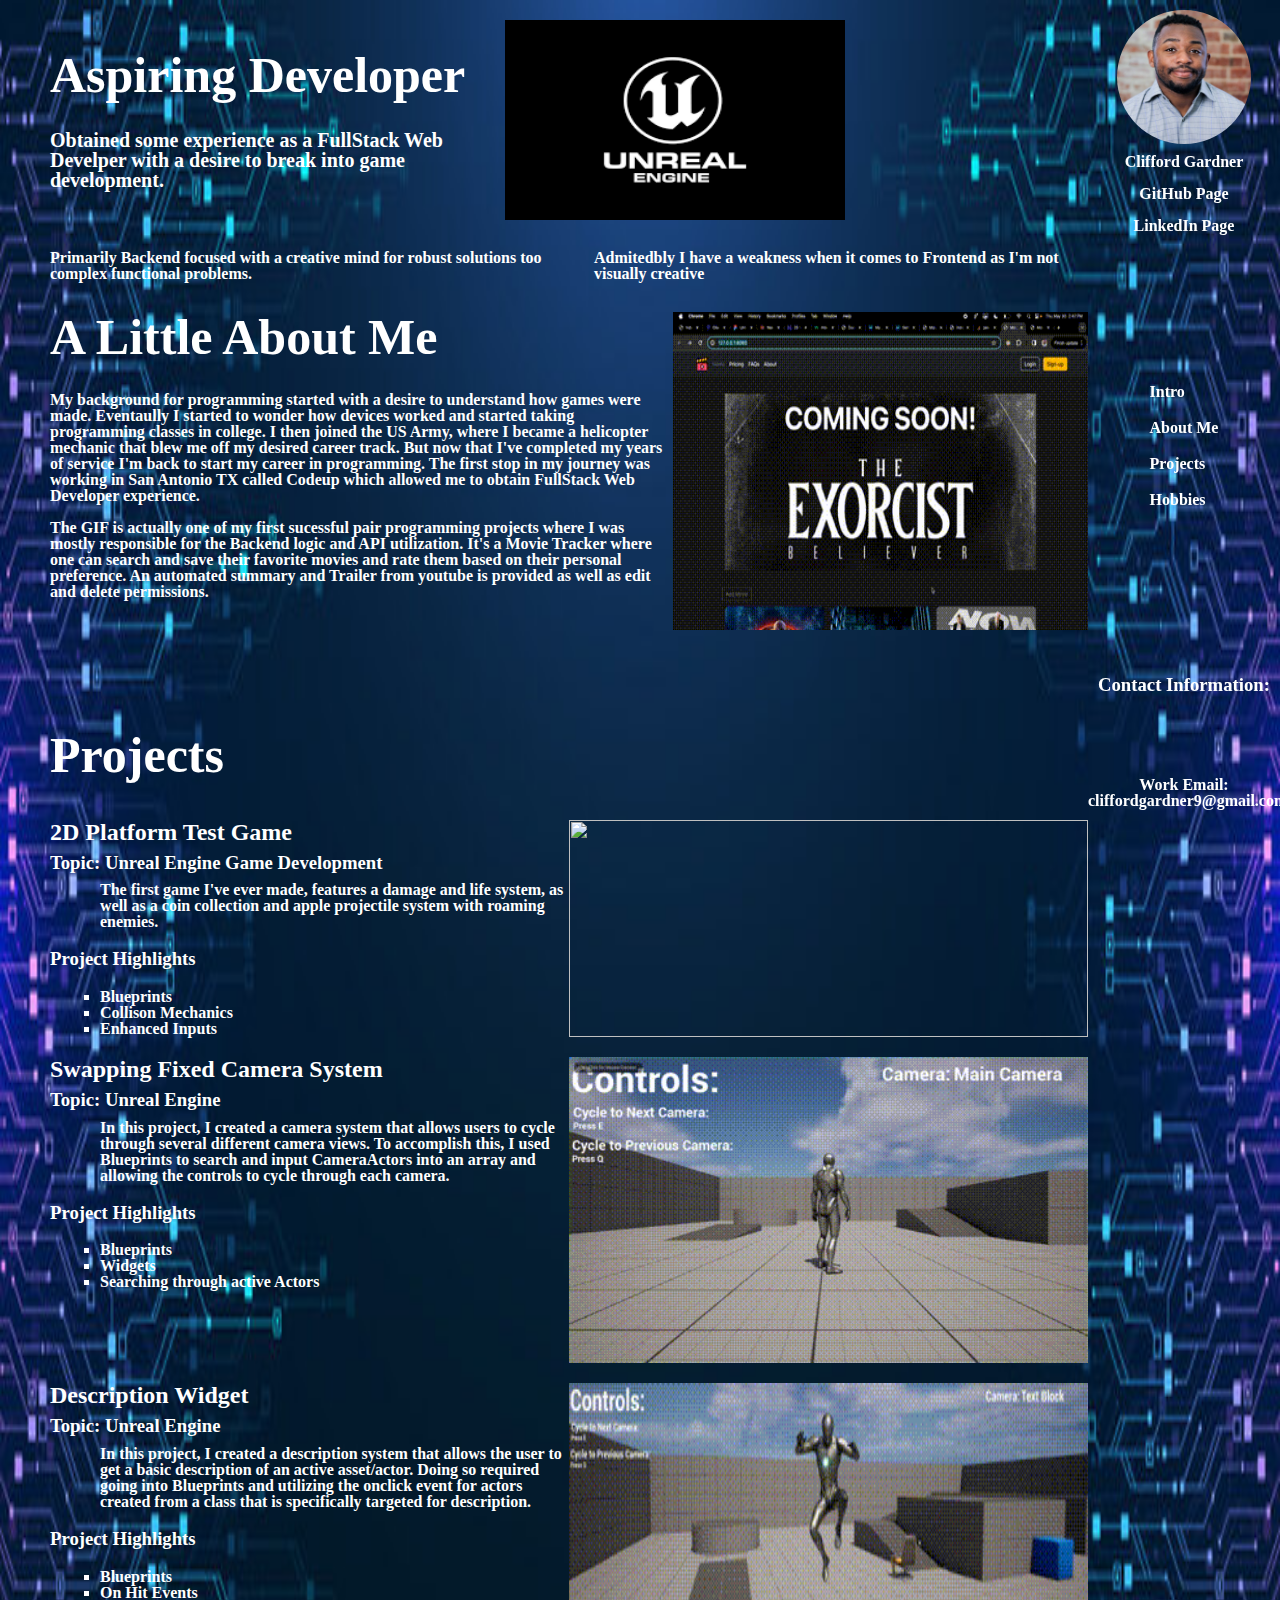
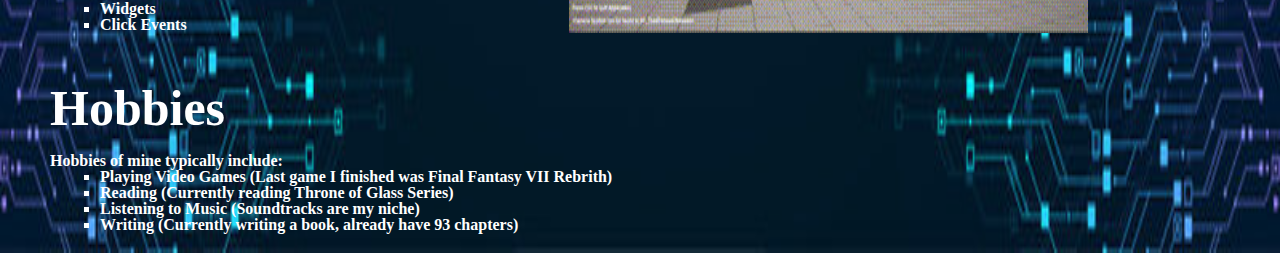
==== index.html @ 833d1d4b "for now" ====
<!DOCTYPE html>
<html>

<head>
    <meta http-equiv="cache-control" content="no-cache">
    <meta http-equiv="expires" content="0">
    <meta http-equiv="pragma" content="no-cache">
    <meta name="viewport"
        content="width=device-width, user-scalable=no, initial-scale=1.0, maximum-scale=1.0, minimum-scale=1.0">
    <meta http-equiv="X-UA-Compatible" content="ie=edge">
    <link href="css/layout.css" rel="stylesheet">
    <link href="css/resets.css" rel="stylesheet">
    <!-- <link href="css/style.css" rel="stylesheet">  -->
    <link href="css/profile.css" rel="stylesheet">
    <title>Index</title>
</head>

<body>
    <div class="page-wrapper">
        <div class="row container-fluid">
            <div class="column" id="mainSection">
                <section class="row" id="intro">
                    <div class="row">
                        <div class="column" id="" style="flex-direction:row">
                            <article>
                                <a id="top"></a>
                                <h1>Aspiring Developer</h1>
                                <p class="my-30">Obtained some experience as a FullStack Web Develper with a desire to break into game development.</p>
                            </article>
                            <div>
                                <img id="logo" src="./assets/UElogo.png">
                            </div>
                        </div>
                    </div>
                    <div class="row" style="margin-left:50px">
                        <div class="column"><p>Primarily Backend focused with a creative mind for robust solutions too complex functional problems.</p></div>
                        <div class="column"><p style="padding-right: 50px;">Admitedbly I have a weakness when it comes to Frontend as I'm not visually creative</p></div>
                    </div>
                </section>
                <section class="row my-30" id="aboutMe" style="flex-direction: row;">
                    <a id="aboutme"></a>
                    <article><h1>A Little About Me</h1><p class="my-30">My background for programming started with a desire to understand how games were made. Eventaully I started to wonder how devices worked and started taking programming classes in college. I then joined the US Army, where I became a helicopter mechanic that blew me off my desired career track. But now that I've completed my years of service I'm back to start my career in programming. The first stop in my journey was working in San Antonio TX called Codeup which allowed me to obtain FullStack Web Developer experience.<br><br> The GIF is actually one of my first sucessful pair programming projects where I was mostly responsible for the Backend logic and API utilization. It's a Movie Tracker where one can search and save their favorite movies and rate them based on their personal preference. An automated summary and Trailer from youtube is provided as well as edit and delete permissions.</p></article>
                    <div style="width: 40%;">
                        <img src="assets/MovieApp.gif">
                    </div>
                </section>
                <section class="row my-30" id="projects" style="padding-top: 20px;">
                    <h1 class="my-20 indent">Projects</h1>
                    <div id="projectguide">
                        <div class="row my-20">
                            <div class="column indent">
                                <h2>2D Platform Test Game</h2>
                                <h3 class="my-10">Topic: Unreal Engine Game Development</h3>
                                <article><p>The first game I've ever made, features a damage and life system, as well as a coin collection and apple projectile system with roaming enemies.</p></article>
                                <h3 class="my-20">Project Highlights</h3>
                                <ul class="indent">
                                    <li>Blueprints</li>
                                    <li>Collison Mechanics</li>
                                    <li>Enhanced Inputs</li>
                                </ul>
                                <!-- <a href="">Download Link</a> -->
                            </div>
                            <div class="column">
                                    <img src="./assets/Recording 2024-04-28 220450.gif">
                            </div>
                        </div>
                        <div class="row my-20">
                            <div class="column indent">
                                <h2>Swapping Fixed Camera System</h2>
                                <h3 class="my-10">Topic: Unreal Engine</h3>
                                <article><p>In this project, I created a camera system that allows users to cycle through several different camera views. To accomplish this, I used Blueprints to search and input CameraActors into an array and allowing the controls to cycle through each camera.</p></article>
                                <h3 class="my-20">Project Highlights</h3>
                                <ul class="indent">
                                    <li>Blueprints</li>
                                    <li>Widgets</li>
                                    <li>Searching through active Actors</li>
                                </ul>
                                 <!-- <a href="">Download Link</a> -->
                            </div>
                            <div class="column">
                                    <img src="./assets/ThirdPersonCameraSystem Preview.gif">
                            </div>
                        </div>
                        <div class="row my-20">
                            <div class="column indent">
                                <h2>Description Widget</h2>
                                <h3 class="my-10">Topic: Unreal Engine</h3>
                                <article><p>In this project, I created a description system that allows the user to get a basic description of an active asset/actor. Doing so required going into Blueprints and utilizing the onclick event for actors created from a class that is specifically targeted for description.</p></article>
                                <h3 class="my-20">Project Highlights</h3>
                                <ul class="indent">
                                    <li>Blueprints</li>
                                    <li>On Hit Events</li>
                                    <li>Widgets</li>
                                    <li>Click Events</li>
                                </ul>
                             <!-- <a href="">Download Link</a> -->
                            </div>
                            <div class="column">
                                    <img src="./assets/DescriptionWidgetPreview.gif">
                            </div>
                        </div>
                    </div>
                </section>
                <section class="row" id="hobbies">
                    <h1 class="indent">Hobbies</h1>
                    <article class="my-20">
                        <p>Hobbies of mine typically include:</p>
                        <ul class="indent">
                            <li>Playing Video Games (Last game I finished was Final Fantasy VII Rebrith)</li>
                            <li>Reading (Currently reading Throne of Glass Series)</li>
                            <li>Listening to Music (Soundtracks are my niche)</li>
                            <li>Writing (Currently writing a book, already have 93 chapters)</li>
                        </ul>
                    </article>
                </section>
            </div>
            <div class="column" id="sidebar">
                <div class="row" id="profile">
                    <div id="photo"> <img src="assets/Cliffphoto.jpeg" alt="profilephoto"> </div>
                    <div id="info">Clifford Gardner<br><br>
                        <a href="https://github.com/Cliff-D56">GitHub Page</a><br><br>
                        <a href="https://www.linkedin.com/in/clifford-gardner-959509139/">LinkedIn Page</a>
                    </div>
                </div>
                <div class="row" id="sorting">
                    <div id="TOC">
                        <ul>
                            <li><a href="#top">Intro</a></li>
                            <li><a href="#aboutme">About Me</a></li>
                            <li><a href="#projects">Projects</a></li>
                            <li><a href="#hobbies">Hobbies</a></li>
                        </ul>
                    </div>
                </div>
                <div class="row" id="contact">
                    <h3>Contact Information:</h3>
                    <h4 style="width: 100%;">Work Email: cliffordgardner9@gmail.com</h4>
                </div>
            </div>
        </div>
    </div>
    <!-- <a href="Robinhood/Robinhood.html">Robinhood link</a> -->
    <script src="./index.js"></script>
</body>
</html>
---- css/layout.css ----
/*
    The "page wrapper" is the outermost container for the page. It mimics
    the behavior of the body tag, but is a div so that it can be styled
    with more flexibility than the body tag.
*/
.page-wrapper {
    display: flex;
    flex-direction: column;
    min-height: 100vh;
}

/*
    The "container", sometimes referred to as a "section", is a container
    element (semantic when applicable) that vertically separates different
    areas on the page based on their purpose or topic. It can allow different
    background colors and properties for each section that help users associate
    content within it as belonging to the same subject.
*/
.container {
    display: flex;
    flex-direction: column;
    align-items: center;
}
/*
    The "row" is a container element that horizontally separates its
    children, which are usually columns. It also performs a secondary role
    of keeping the content of the site within a reasonable width, so that
    wider screens don't disrupt the intended layout.
*/
.row {
    display: flex;
    width: 100%;
    max-width: 1100px;
    padding: 0 20px;
}
.rom.full-width{
    max-width: unset;

}
.row.full-width{
    max-width: unset;
}
.row.no-padding{
    padding: unset;
}
/*
    The "column" is a container element that vertically separates its
    children, which are usually content elements. When paired with sibling columns,
    it allows for the creation of a flexible grid system that can be used
    to create a variety of layouts.
*/
.column {
    order:0;
    display: flex;
    flex-direction: column;
    flex: 1 0 0;
}
/* THIS IS OUR UTILITY CLASS FOR FLEX PROPERTIES */
.d-flex {
    display: flex;
}
.align-items-center {
    align-items: center;
}
.align-items-start {
    align-items: start;
}
.align-items-end {
    align-items: end;
}
.justify-content-center {
    justify-content: center;
}
.justify-content-start {
    justify-content: start;
}
.justify-content-end {
    justify-content: end;
}
.justify-content-between {
    justify-content: space-between;
}
.justify-content-around {
    justify-content: space-around;
}
.justify-content-evenly {
    justify-content: space-evenly;
}
.justify-content-right{
    justify-content: right;
}
.justify-content-left{
    justify-content: left;
}
.flex-wrap {
    flex-wrap: wrap;
}
.flex-column {
    flex-direction: column;
}
.flex-grow {
    flex: 1 0 0;
}
.flex-shrink {
    flex: 0 1 auto;
}

/* PADDING UTILITY CLASS */
.p-0 {
    padding: 0;
}
.p-5 {
    padding: 5px;
}
.p-10 {
    padding: 10px;
}
.p-15 {
    padding: 15px;
}
.p-20 {
    padding: 20px;
}
.p-25 {
    padding: 25px;
}
.p-30 {
    padding: 30px;
}

.px-0 {
    padding-left: 0px;
    padding-right: 0px;
}
.px-5 {
    padding-left: 5px;
    padding-right: 5px;
}
.px-10 {
    padding-left: 10px;
    padding-right: 10px;
}
.px-15 {
    padding-left: 15px;
    padding-right: 15px;
}
.px-20 {
    padding-left: 20px;
    padding-right: 20px;
}
.px-25 {
    padding-left: 25px;
    padding-right: 25px;
}
.px-30 {
    padding-left: 30px;
    padding-right: 30px;
}
.py-0 {
    padding-top: 0px;
    padding-bottom: 0px;
}
.py-5 {
    padding-top: 5px;
    padding-bottom: 5px;
}
.py-10 {
    padding-top: 10px;
    padding-bottom: 10px;
}
.py-15 {
    padding-top: 15px;
    padding-bottom: 15px;
}
.py-20 {
    padding-top: 20px;
    padding-bottom: 20px;
}
.py-25 {
    padding-top: 25px;
    padding-bottom: 25px;
}
.py-30 {
    padding-top: 30px;
    padding-bottom: 30px;
}

/* MARGIN UTILITY CLASS */
.m-0 {
    margin: 0;
}
.m-5 {
    margin: 5px;
}
.m-10 {
    margin: 10px;
}
.m-15 {
    margin: 15px;
}
.m-20 {
    margin: 20px;
}
.m-25 {
    margin: 25px;
}
.m-30 {
    margin: 30px;
}
.mx-0 {
    margin-left: 0px;
    margin-right: 0px;
}
.mx-5 {
    margin-left: 5px;
    margin-right: 5px;
}
.mx-10 {
    margin-left: 10px;
    margin-right: 10px;
}
.mx-15 {
    margin-left: 15px;
    margin-right: 15px;
}
.mx-20 {
    margin-left: 20px;
    margin-right: 20px;
}
.mx-25 {
    margin-left: 25px;
    margin-right: 25px;
}
.mx-30 {
    margin-left: 30px;
    margin-right: 30px;
}
.my-0 {
    margin-top: 0px;
    margin-bottom: 0px;
}
.my-5 {
    margin-top: 5px;
    margin-bottom: 5px;
}
.my-10 {
    margin-top: 10px;
    margin-bottom: 10px;
}
.my-15 {
    margin-top: 15px;
    margin-bottom: 15px;
}
.my-20 {
    margin-top: 20px;
    margin-bottom: 20px;
}
.my-25 {
    margin-top: 25px;
    margin-bottom: 25px;
}
.my-30 {
    margin-top: 30px;
    margin-bottom: 30px;
}

/* GAP UTILITY CLASSES */
.gap-0 {
    gap: 0px;
}
.gap-5 {
    gap: 5px;
}
.gap-10 {
    gap: 10px;
}
.gap-15 {
    gap: 15px;
}
.gap-20 {
    gap: 20px;
}
.gap-25 {
    gap: 25px;
}
.gap-30 {
    gap: 30px;
}
.gap-35 {
    gap: 35px;
}
.gap-40 {
    gap: 40px;
}
---- css/resets.css ----
@import url('https://fonts.googleapis.com/css2?family=Handjet:wght@500&family=Tilt+Prism&display=swap');

* {
    margin: 0;
    padding: 0;
    box-sizing: border-box;
    line-height: 1;
    /*font-family: "Handjet";*/
    font-weight: bolder;
}
img {
    display:block;
    max-width:100%;
}
ul{
    list-style:none;
}
a {
    color:inherit;
    text-decoration: unset;
}
---- css/style.css ----
.fancy-header {
    color: blue; /* single line comment */
    text-decoration: underline;
}
h1{
    text-align: center;
}
h2 {
    color: #00FF00;
    text-decoration: underline;
}
/*@font-face {*/
/*    font-family: myFirstFont;*/
/*    src: url("Tilt_Prism/TiltPrism-Regular-VariableFont_XROT,YROT.ttf");*/
/*}*/
body {
    /* background-color: skyblue;
    background-image: url("../Spades/img/arianne-may-sapalaran-chess5.jpg"); */
    /*background-repeat: repeat;*/
    background-size: contain;
    color: #00F;
    /*font-family: myFirstFont;*/
    font-family: 'Tilt Prism', cursive;
}

ul {
    list-style: square;
}
ol {
    list-style-type: upper-roman;
}
table{
    font-size: large;
}
td{
    padding: 10px;
}
a:hover{
    color: #00FF00;
}
a:visited{
    color: #FF1493FF;
}
footer>a{
    font-size: 20px;
}
---- css/profile.css ----
#sidebar {
    position: fixed;
    right: 0px;
    width: 15%;
    height: 100%;
    /* background-color: brown; */
}
#mainSection{
    min-width: 80%;
    /* padding-right: 15%; */
    margin-right: 15%;
}
.row{
    padding: 0;
    /* min-height: 100vh; */
    max-width: unset;
}
#sidebar .row {
    min-height: 33%;
}
#photo{
    /* width: 80%; */
    height: 45%;
    margin: 10px 0px;
}
#photo img{ 
    border-radius: 100px;
}
img{
    height: 100%;
    width: 100%;
}
#profile{
    align-items: center;
    flex-direction: column;
    text-align: center;
}
a:hover{
    color: #80E7FD;
}
/* a:visited{
    color: #FF1493FF;
} */
#TOC{
    /* position: fixed;
    bottom: 20px;
    left: 20px; */
}
ul{
    list-style-type: square;
}
#intro article{
    font-size: 20px;
    width: 40%;
    margin-left: 50px;
    margin-top: 50px
}
h1{
    font-size: 50px
}
section {
    flex-direction: column;
}
#logo {
    height: 80%;
    margin: 20px
}
article {
    margin-left: 50px;
}
.indent{
    margin-left: 50px;
}
#sorting{
    justify-content: center;
    align-items: center;
}
#sorting ul{
    list-style-type: none;
}
#sorting li{
    margin: 20px;
}
#contact{
    justify-content: center;
    justify-content: space-evenly;
    align-items: center;
    flex-direction: column;
    text-align: center;
}
body{
    background-image: url(../assets/360_F_425652429_A311W0NFAGrxzsTtmOQEkczAl3d3GlYG.jpg);
    /* background-repeat:no-repeat; */
    color: white;
    background-repeat: no-repeat;
    background-size: 100% 100%;
    overscroll-behavior: none;
}
/* #intro{
    background-color: #589FC8;
}
#aboutMe {
    background-color: #4C92BA;
} */
#aboutMe article{
    width: 60%;
}
/* #projects{
    background-color: #1A6677;
}
#hobbies{
    background-color: #1A6677;
} */
html{
    scroll-behavior: smooth;
}
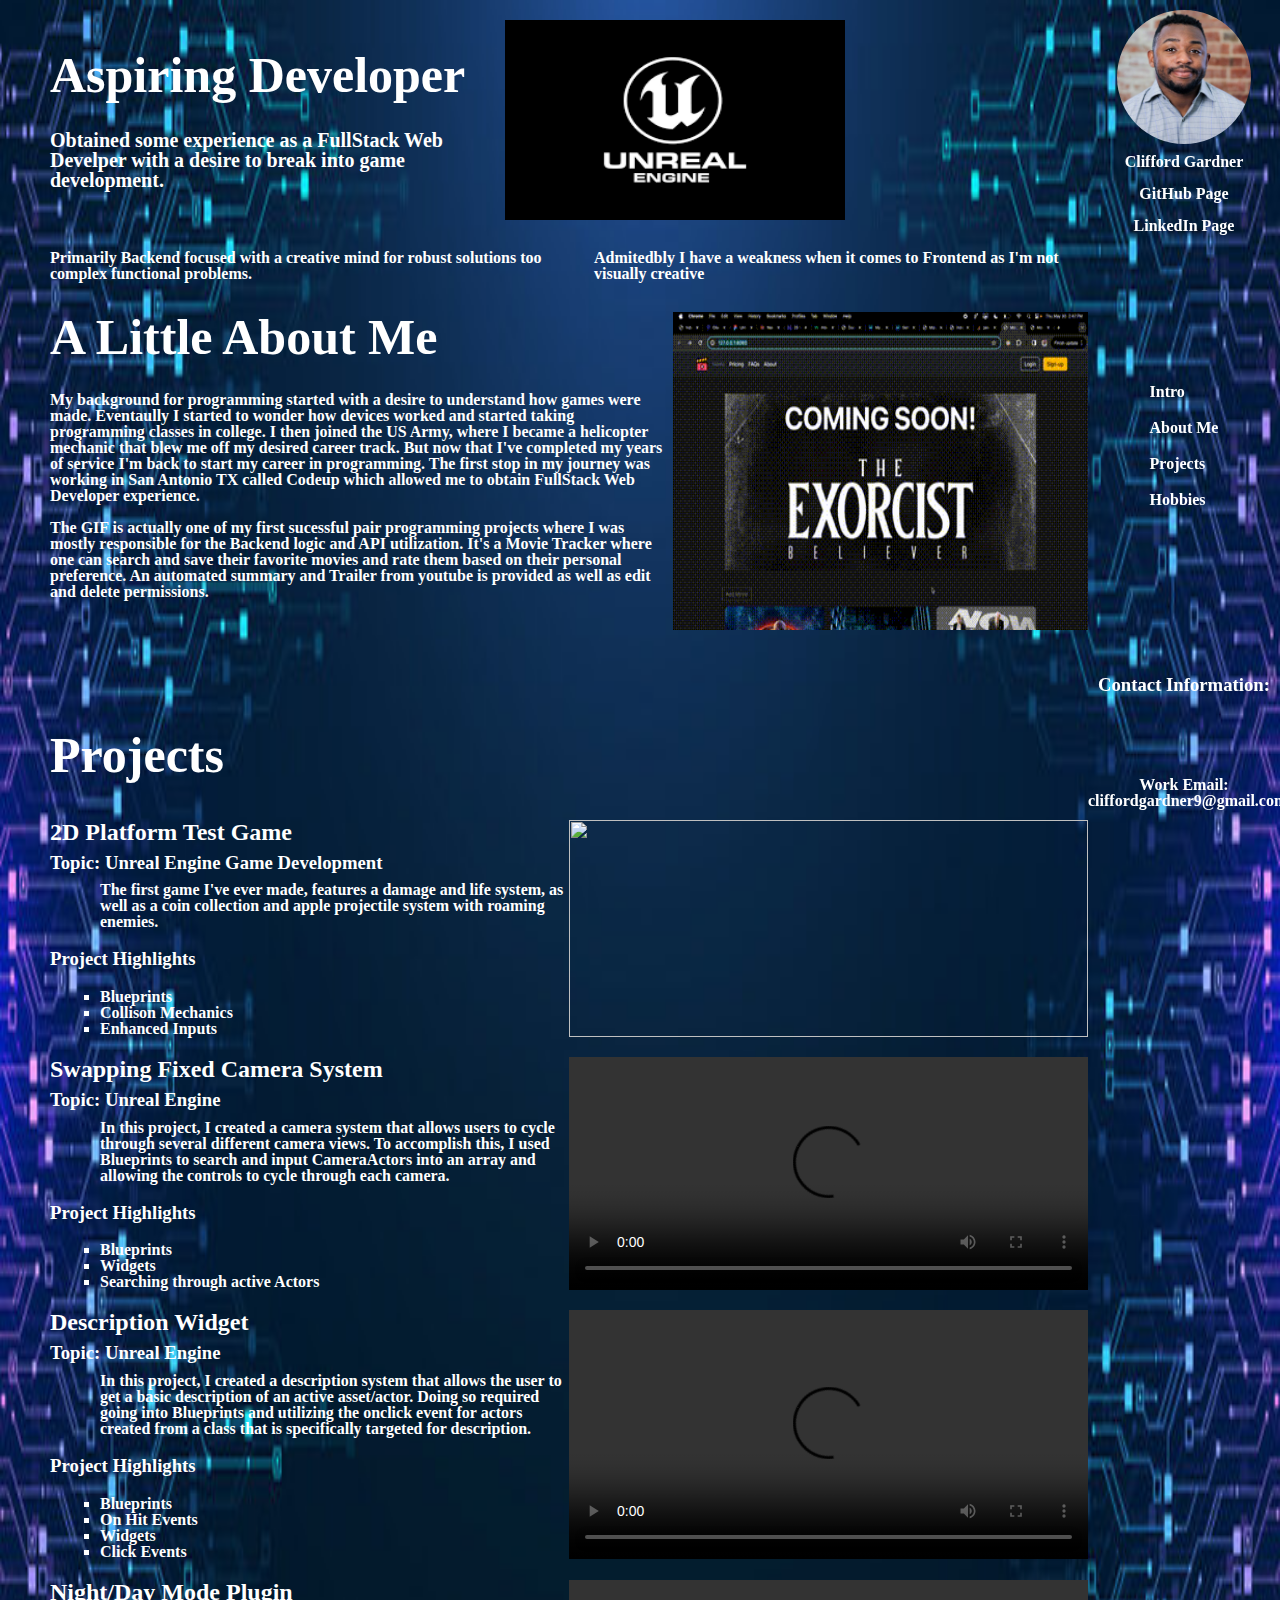
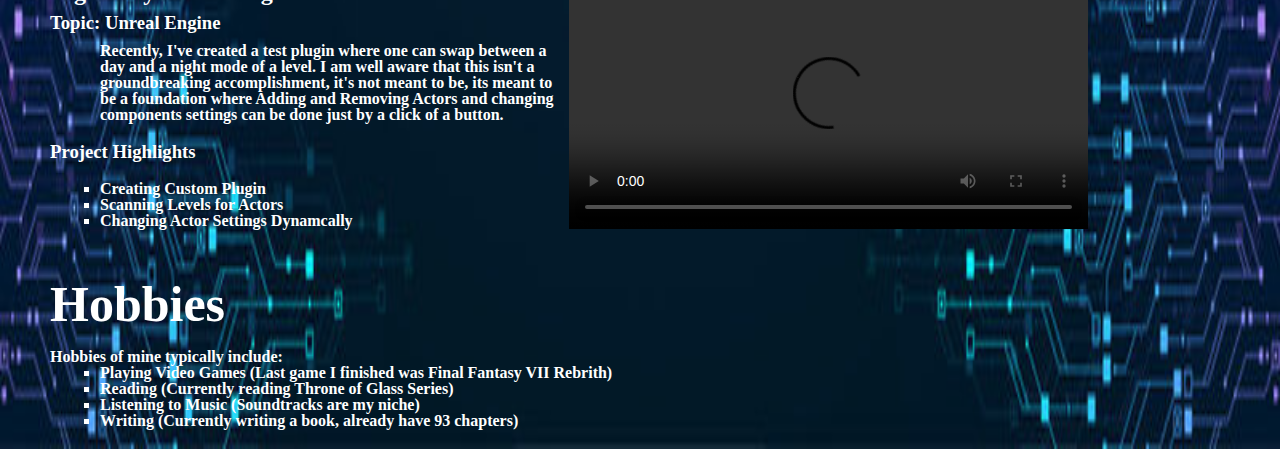
==== commit dbad9bc3: "teak" ====
--- a/index.html
+++ b/index.html
@@ -8,10 +8,10 @@
     <meta name="viewport"
         content="width=device-width, user-scalable=no, initial-scale=1.0, maximum-scale=1.0, minimum-scale=1.0">
     <meta http-equiv="X-UA-Compatible" content="ie=edge">
-    <link href="css/layout.css" rel="stylesheet">
-    <link href="css/resets.css" rel="stylesheet">
+    <link href="./css/layout.css" rel="stylesheet">
+    <link href="./css/resets.css" rel="stylesheet">
     <!-- <link href="css/style.css" rel="stylesheet">  -->
-    <link href="css/profile.css" rel="stylesheet">
+    <link href="./css/profile.css" rel="stylesheet">
     <title>Index</title>
 </head>
 
@@ -78,7 +78,9 @@
                                  <!-- <a href="">Download Link</a> -->
                             </div>
                             <div class="column">
-                                    <img src="./assets/ThirdPersonCameraSystem Preview.gif">
+                                <video width="100%" height="100%" controls>
+                                    <source src="./assets/ThirdPersonCameraSystem Preview.mp4" type="video/mp4">
+                                  </video>
                             </div>
                         </div>
                         <div class="row my-20">
@@ -96,7 +98,29 @@
                              <!-- <a href="">Download Link</a> -->
                             </div>
                             <div class="column">
-                                    <img src="./assets/DescriptionWidgetPreview.gif">
+                                <video width="100%" height="100%" controls>
+                                    <source src="./assets/DescriptionWidgetPreview.mp4" type="video/mp4">
+                                  </video>
+                            </div>
+                        </div>
+                        <div class="row my-20">
+                            <div class="column indent">
+                                <h2>Night/Day Mode Plugin</h2>
+                                <h3 class="my-10">Topic: Unreal Engine</h3>
+                                <article><p>Recently, I've created a test plugin where one can swap between a day and a night mode of a level. I am well aware that this isn't a groundbreaking accomplishment, it's not meant to be, its meant to be a foundation where Adding and Removing Actors and changing components settings can be done just by a click of a button.
+                                </p></article>
+                                <h3 class="my-20">Project Highlights</h3>
+                                <ul class="indent">
+                                    <li>Creating Custom Plugin</li>
+                                    <li>Scanning Levels for Actors</li>
+                                    <li>Changing Actor Settings Dynamcally</li>
+                                </ul>
+                             <!-- <a href="">Download Link</a> -->
+                            </div>
+                            <div class="column">
+                                    <video width="100%" height="100%" controls>
+                                        <source src="./assets/Night_Day Mode Plugin.mp4" type="video/mp4">
+                                      </video>
                             </div>
                         </div>
                     </div>
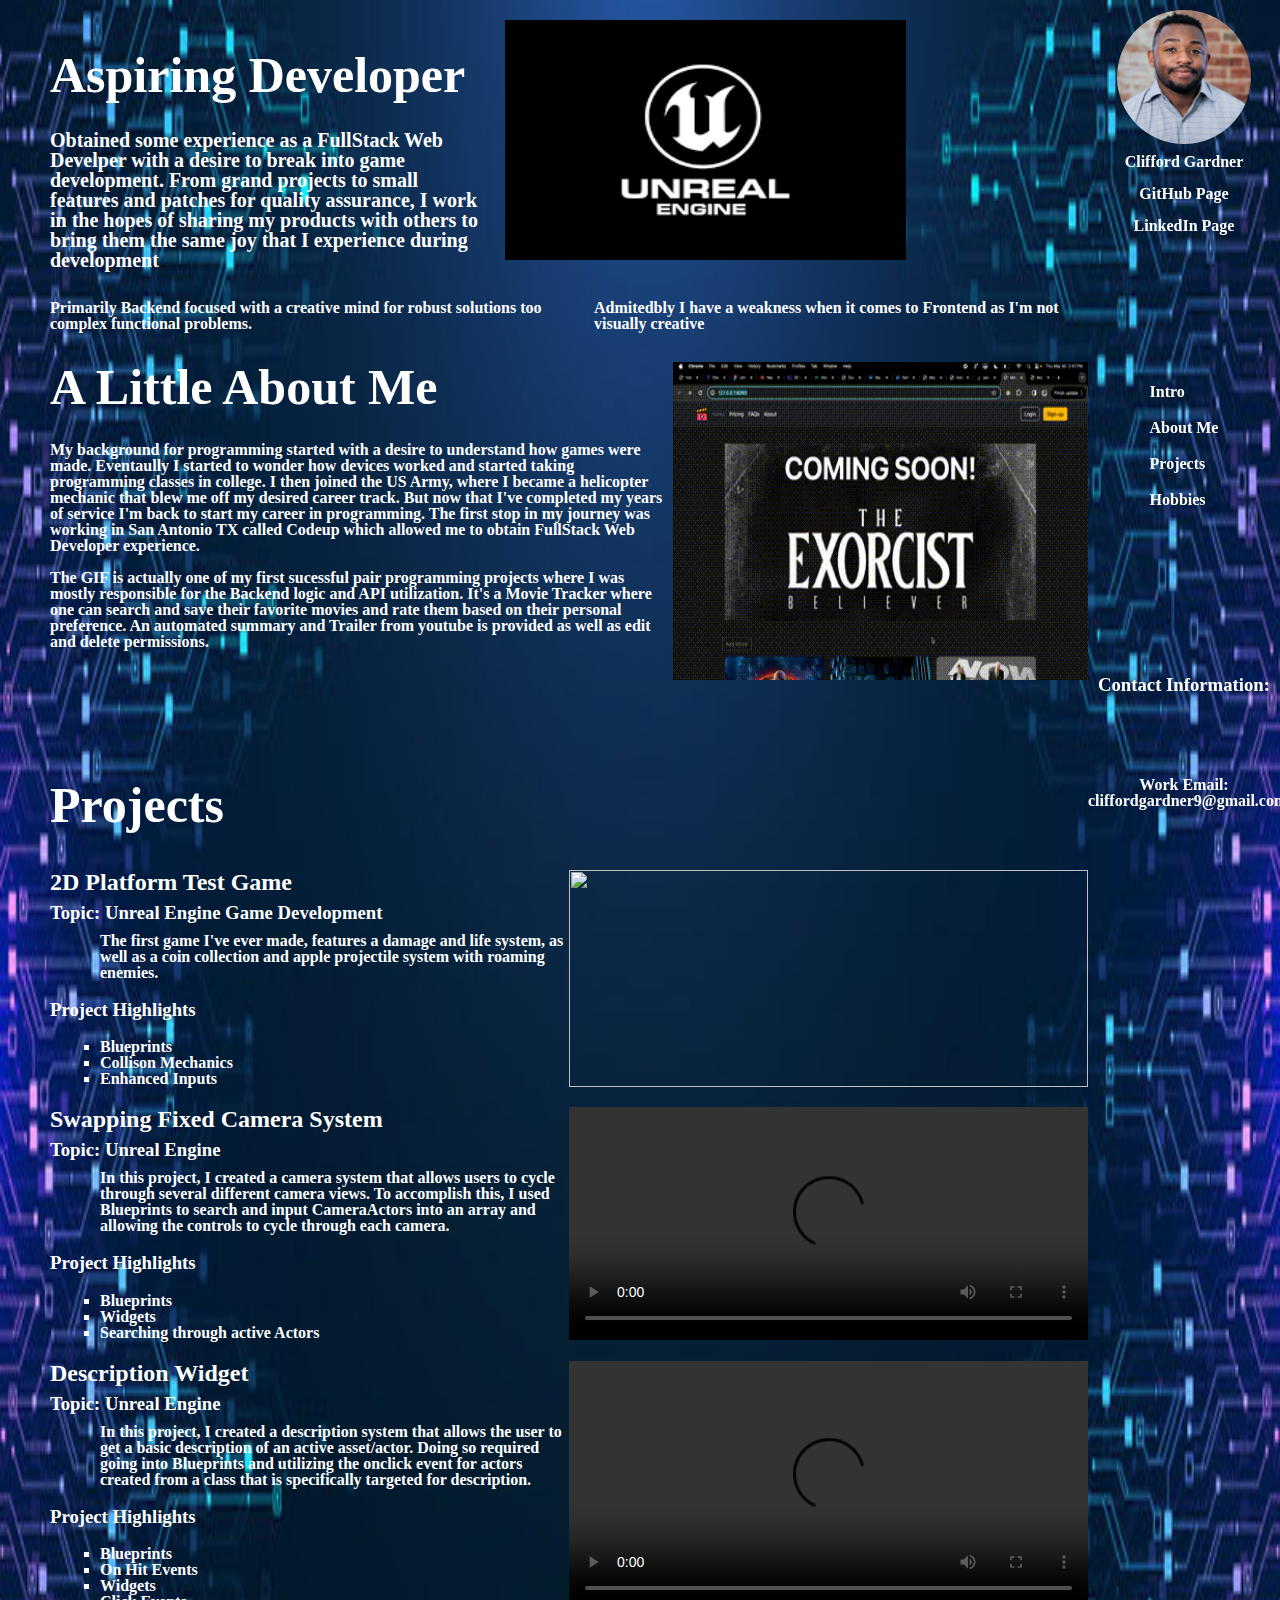
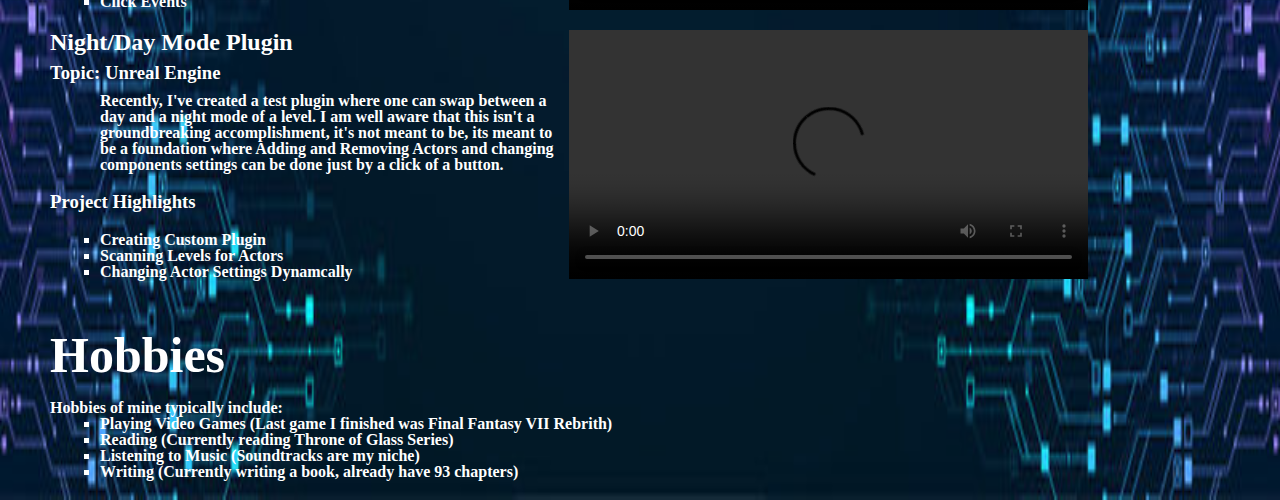
==== commit 438b5a09: "teak" ====
--- a/index.html
+++ b/index.html
@@ -25,7 +25,7 @@
                             <article>
                                 <a id="top"></a>
                                 <h1>Aspiring Developer</h1>
-                                <p class="my-30">Obtained some experience as a FullStack Web Develper with a desire to break into game development.</p>
+                                <p class="my-30">Obtained some experience as a FullStack Web Develper with a desire to break into game development. From grand projects to small features and patches for quality assurance, I work in the hopes of sharing my products with others to bring them the same joy that I experience during development</p>
                             </article>
                             <div>
                                 <img id="logo" src="./assets/UElogo.png">
@@ -39,7 +39,9 @@
                 </section>
                 <section class="row my-30" id="aboutMe" style="flex-direction: row;">
                     <a id="aboutme"></a>
-                    <article><h1>A Little About Me</h1><p class="my-30">My background for programming started with a desire to understand how games were made. Eventaully I started to wonder how devices worked and started taking programming classes in college. I then joined the US Army, where I became a helicopter mechanic that blew me off my desired career track. But now that I've completed my years of service I'm back to start my career in programming. The first stop in my journey was working in San Antonio TX called Codeup which allowed me to obtain FullStack Web Developer experience.<br><br> The GIF is actually one of my first sucessful pair programming projects where I was mostly responsible for the Backend logic and API utilization. It's a Movie Tracker where one can search and save their favorite movies and rate them based on their personal preference. An automated summary and Trailer from youtube is provided as well as edit and delete permissions.</p></article>
+                    <article><h1>A Little About Me</h1><p class="my-30">My background for programming started with a desire to understand how games were made. Eventaully I started to wonder how devices worked and started taking programming classes in college. I then joined the US Army, where I became a helicopter mechanic that blew me off my desired career track. But now that I've completed my years of service I'm back to start my career in programming. The first stop in my journey was working in San Antonio TX called Codeup which allowed me to obtain FullStack Web Developer experience.
+                        <br><br> The GIF is actually one of my first sucessful pair programming projects where I was mostly responsible for the Backend logic and API utilization. It's a Movie Tracker where one can search and save their favorite movies and rate them based on their personal preference. An automated summary and Trailer from youtube is provided as well as edit and delete permissions.
+                    </p></article>
                     <div style="width: 40%;">
                         <img src="assets/MovieApp.gif">
                     </div>
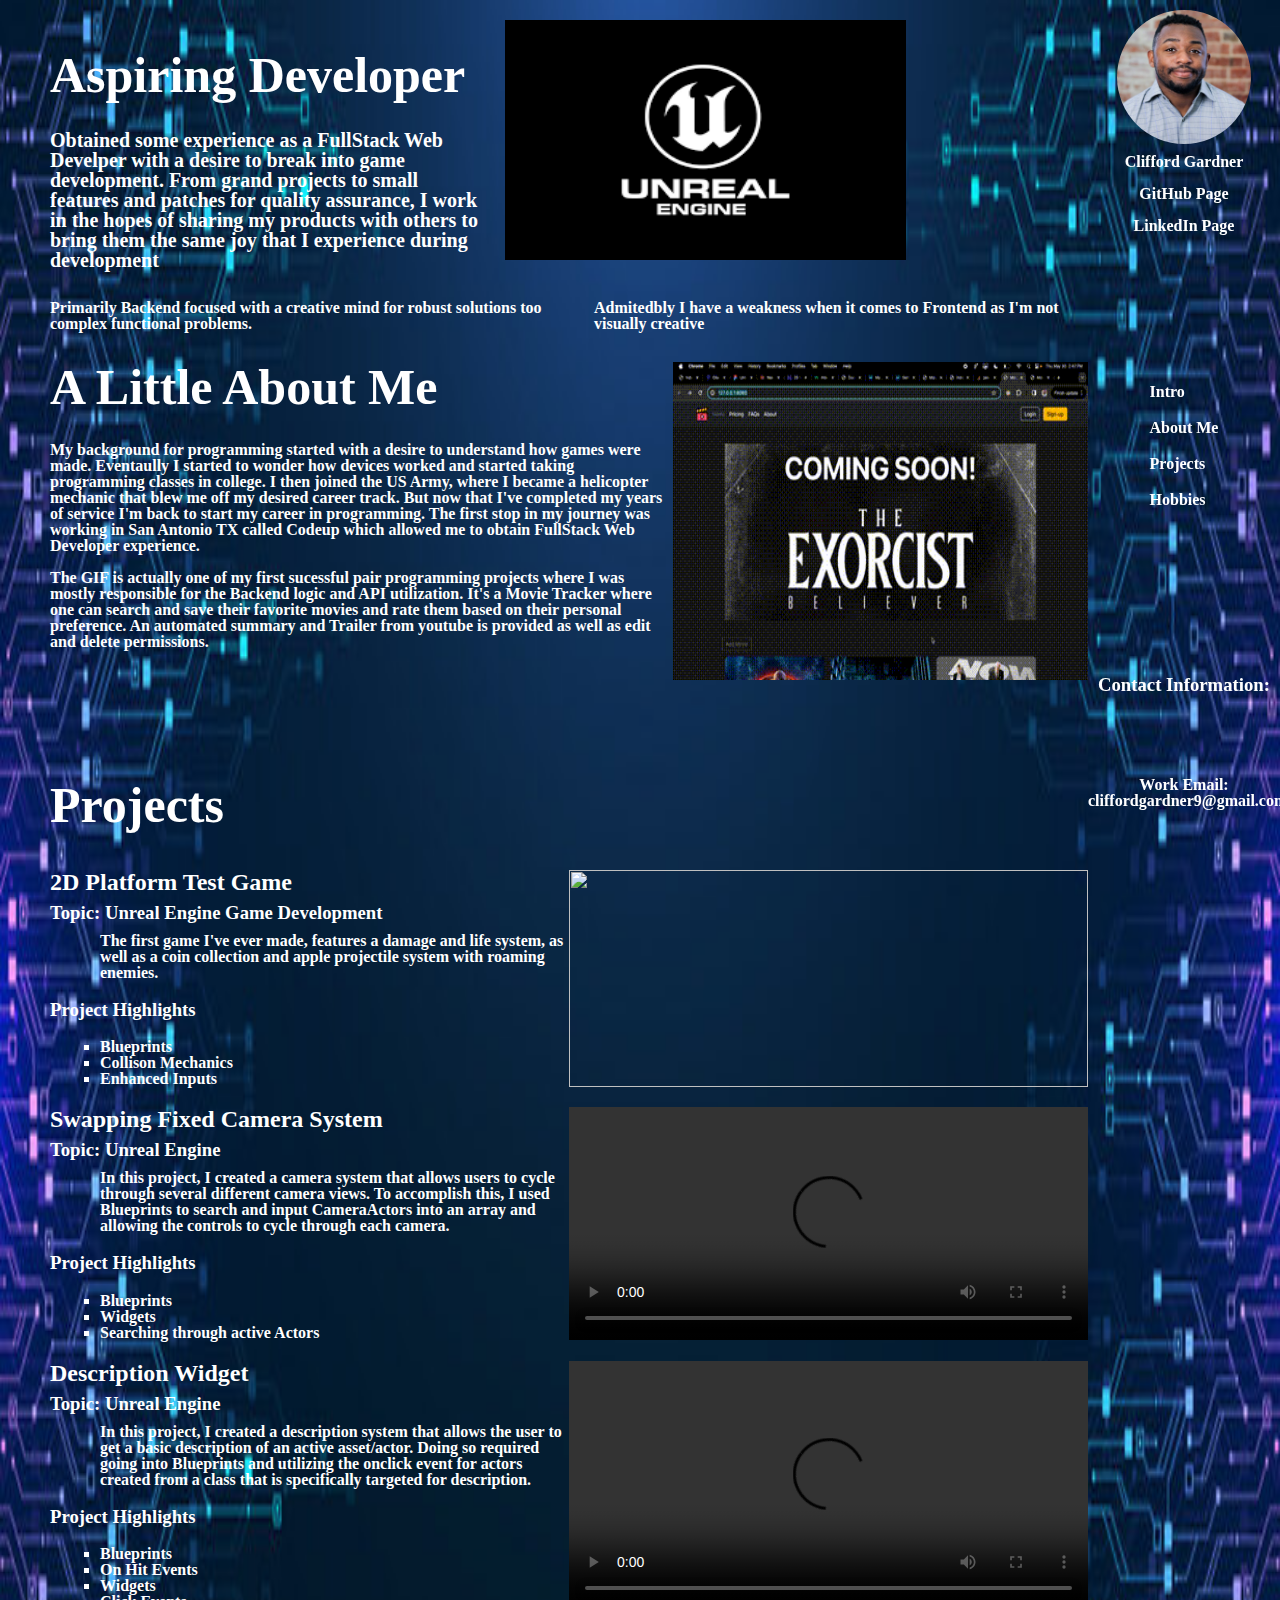
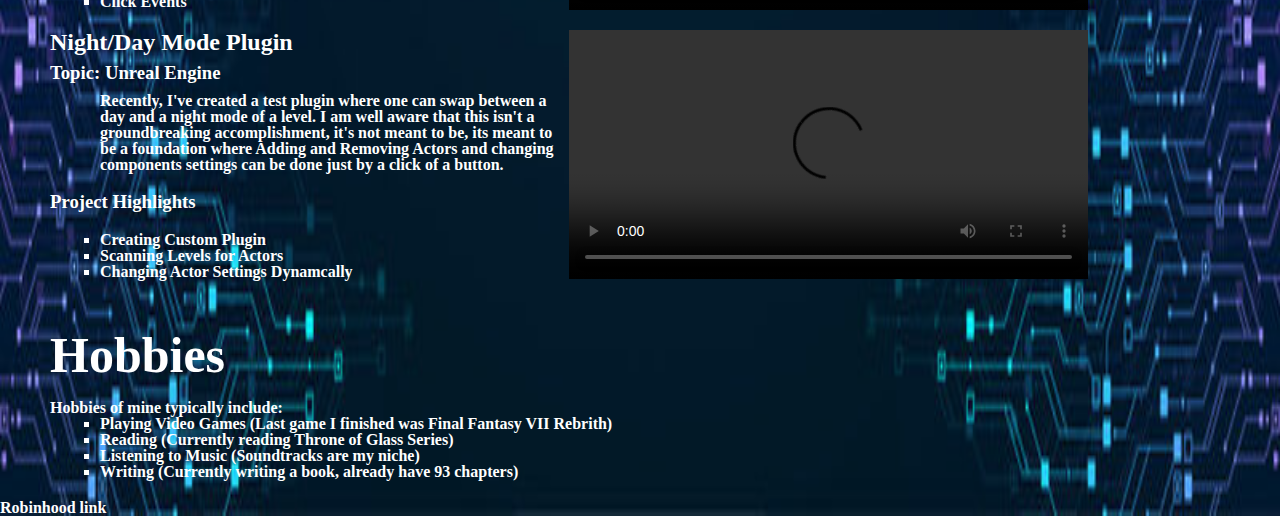
==== commit 9e9e6a8e: "Adding total payment per week" ====
--- a/index.html
+++ b/index.html
@@ -24,7 +24,7 @@
                         <div class="column" id="" style="flex-direction:row">
                             <article>
                                 <a id="top"></a>
-                                <h1>Aspiring Developer</h1>
+                                <h1 style="color: ;">Aspiring Developer</h1>
                                 <p class="my-30">Obtained some experience as a FullStack Web Develper with a desire to break into game development. From grand projects to small features and patches for quality assurance, I work in the hopes of sharing my products with others to bring them the same joy that I experience during development</p>
                             </article>
                             <div>
@@ -165,7 +165,7 @@
             </div>
         </div>
     </div>
-    <!-- <a href="Robinhood/Robinhood.html">Robinhood link</a> -->
+    <a href="https://youtube.com">Robinhood link</a>
     <script src="./index.js"></script>
 </body>
 </html>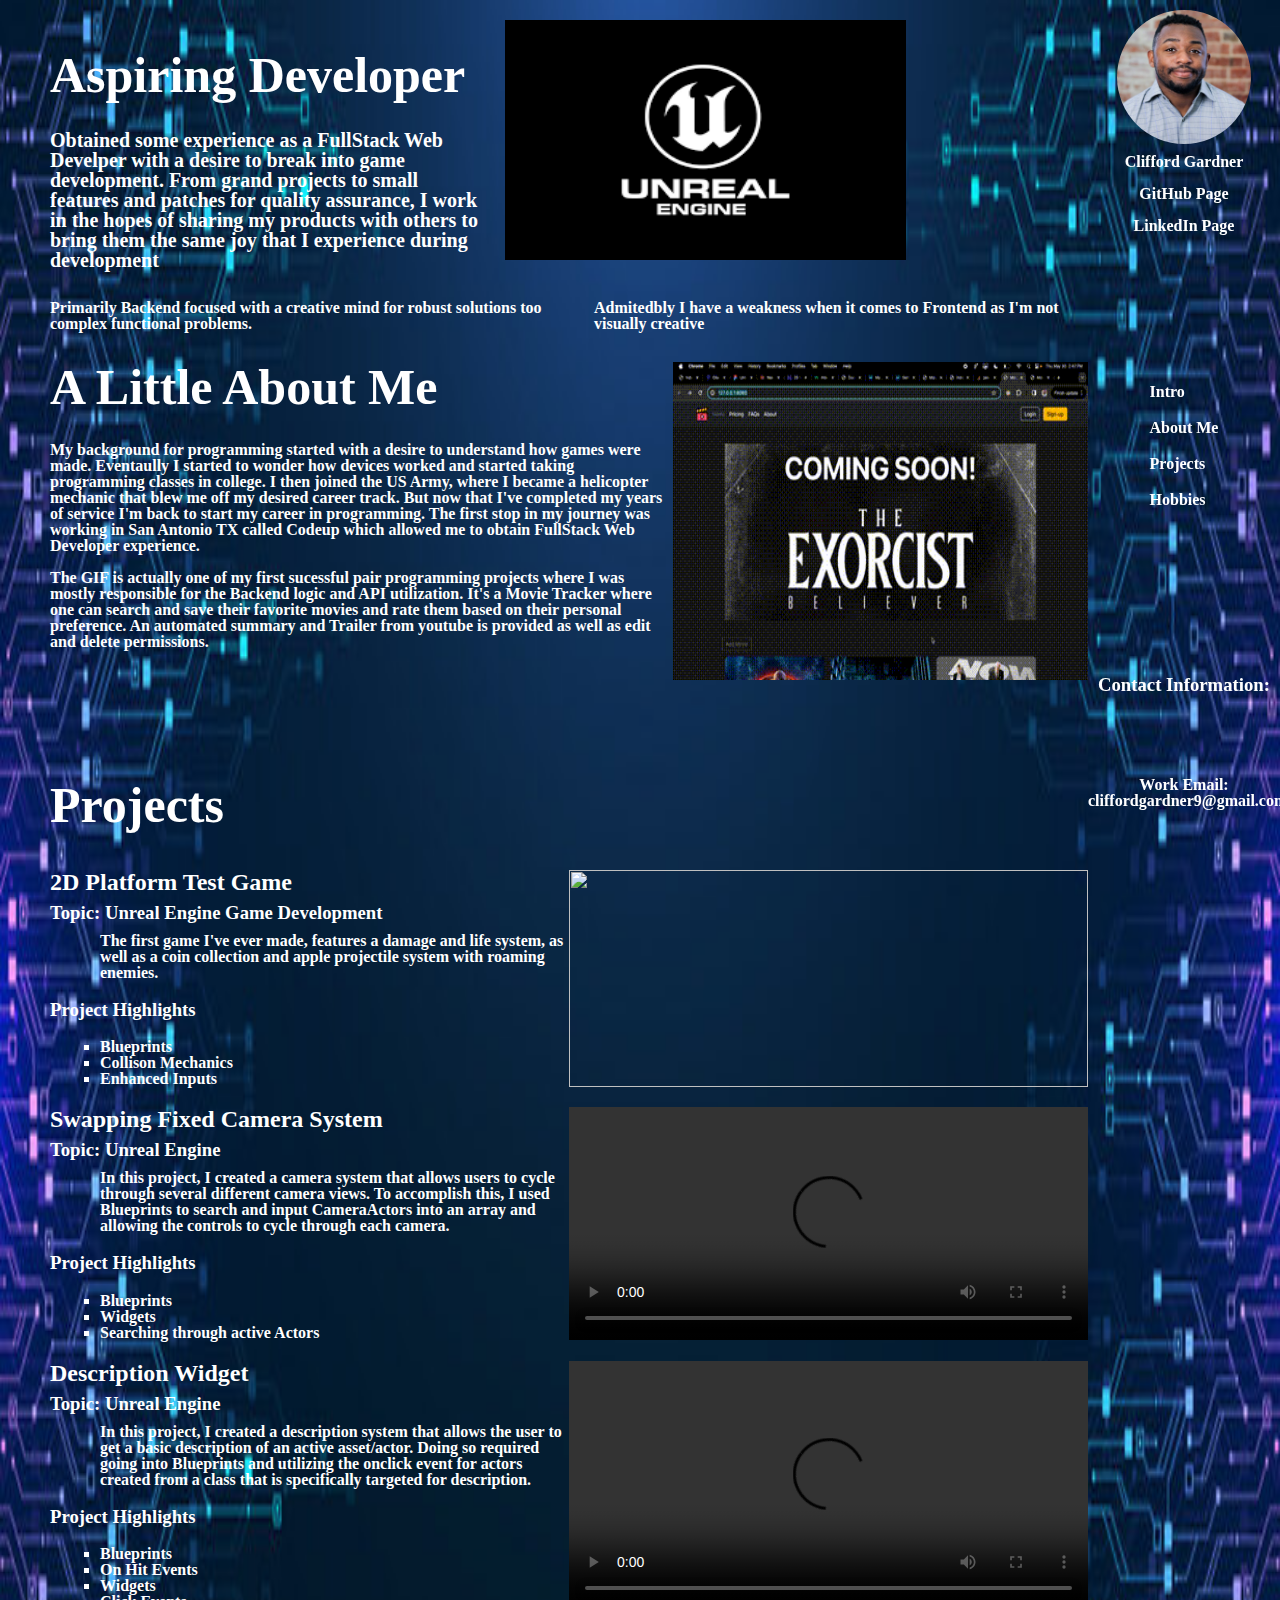
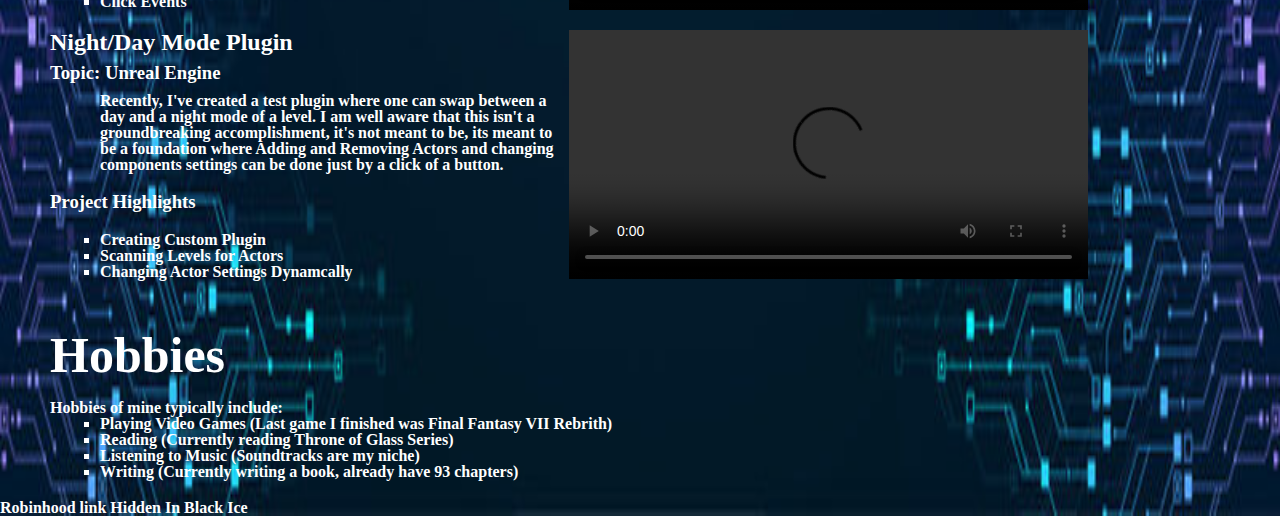
==== commit 58ad038c: "Hidden In Black Ice" ====
--- a/index.html
+++ b/index.html
@@ -165,7 +165,8 @@
             </div>
         </div>
     </div>
-    <a href="https://youtube.com">Robinhood link</a>
+    <a href="./Robinhood\Robinhood.html">Robinhood link</a>
+    <a href="./Hidden_In_Black_Ice/Expanding_Cards.html">Hidden In Black Ice</a>
     <script src="./index.js"></script>
 </body>
 </html>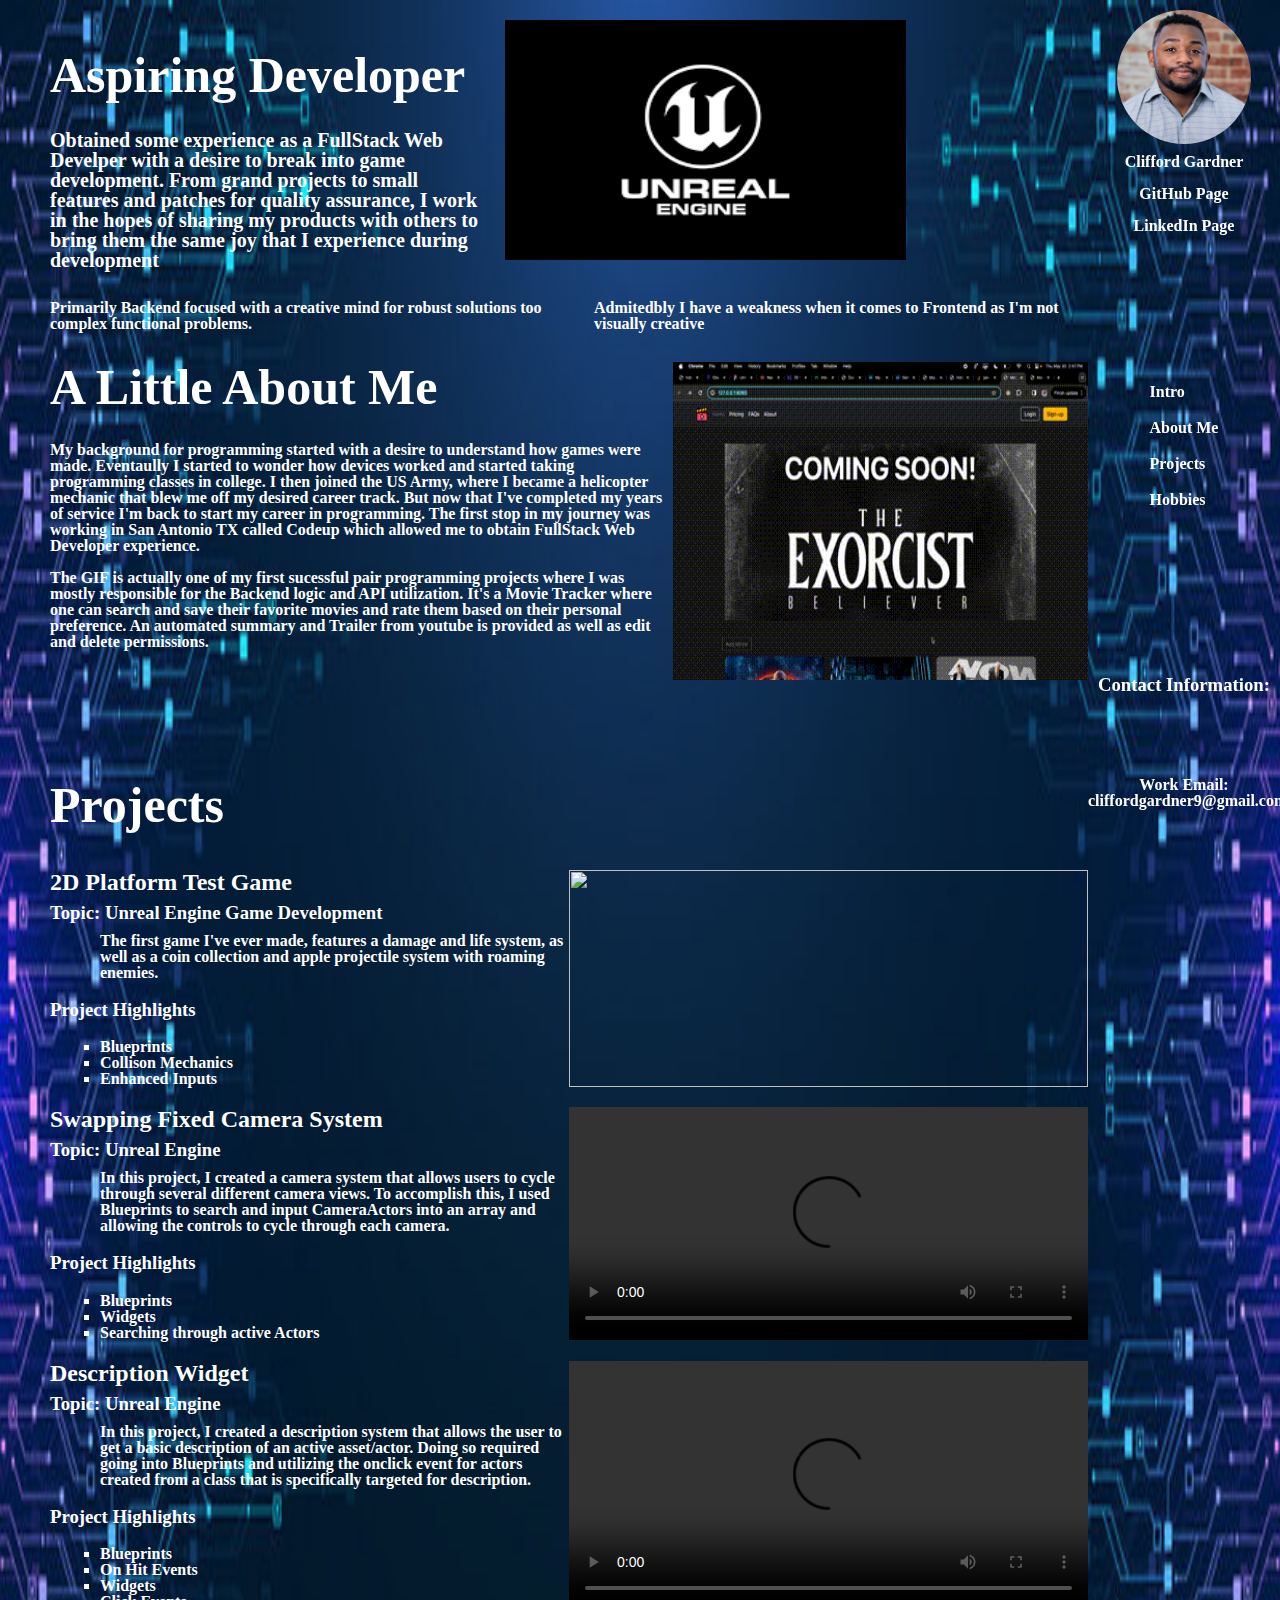
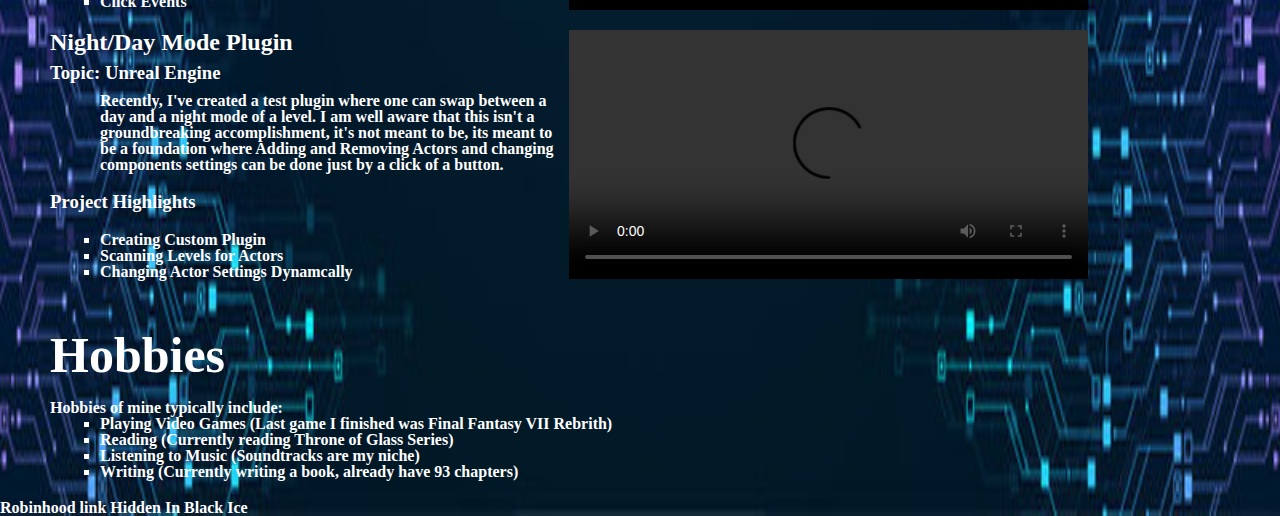
==== commit 919c2423: "need to start portfolio" ====
--- a/index.html
+++ b/index.html
@@ -166,7 +166,7 @@
         </div>
     </div>
     <a href="./Robinhood\Robinhood.html">Robinhood link</a>
-    <a href="./Hidden_In_Black_Ice/Expanding_Cards.html">Hidden In Black Ice</a>
+    <a href="./Hidden_In_Black_Ice/Expanding_Cards.html" target="_blank">Hidden In Black Ice</a>
     <script src="./index.js"></script>
 </body>
 </html>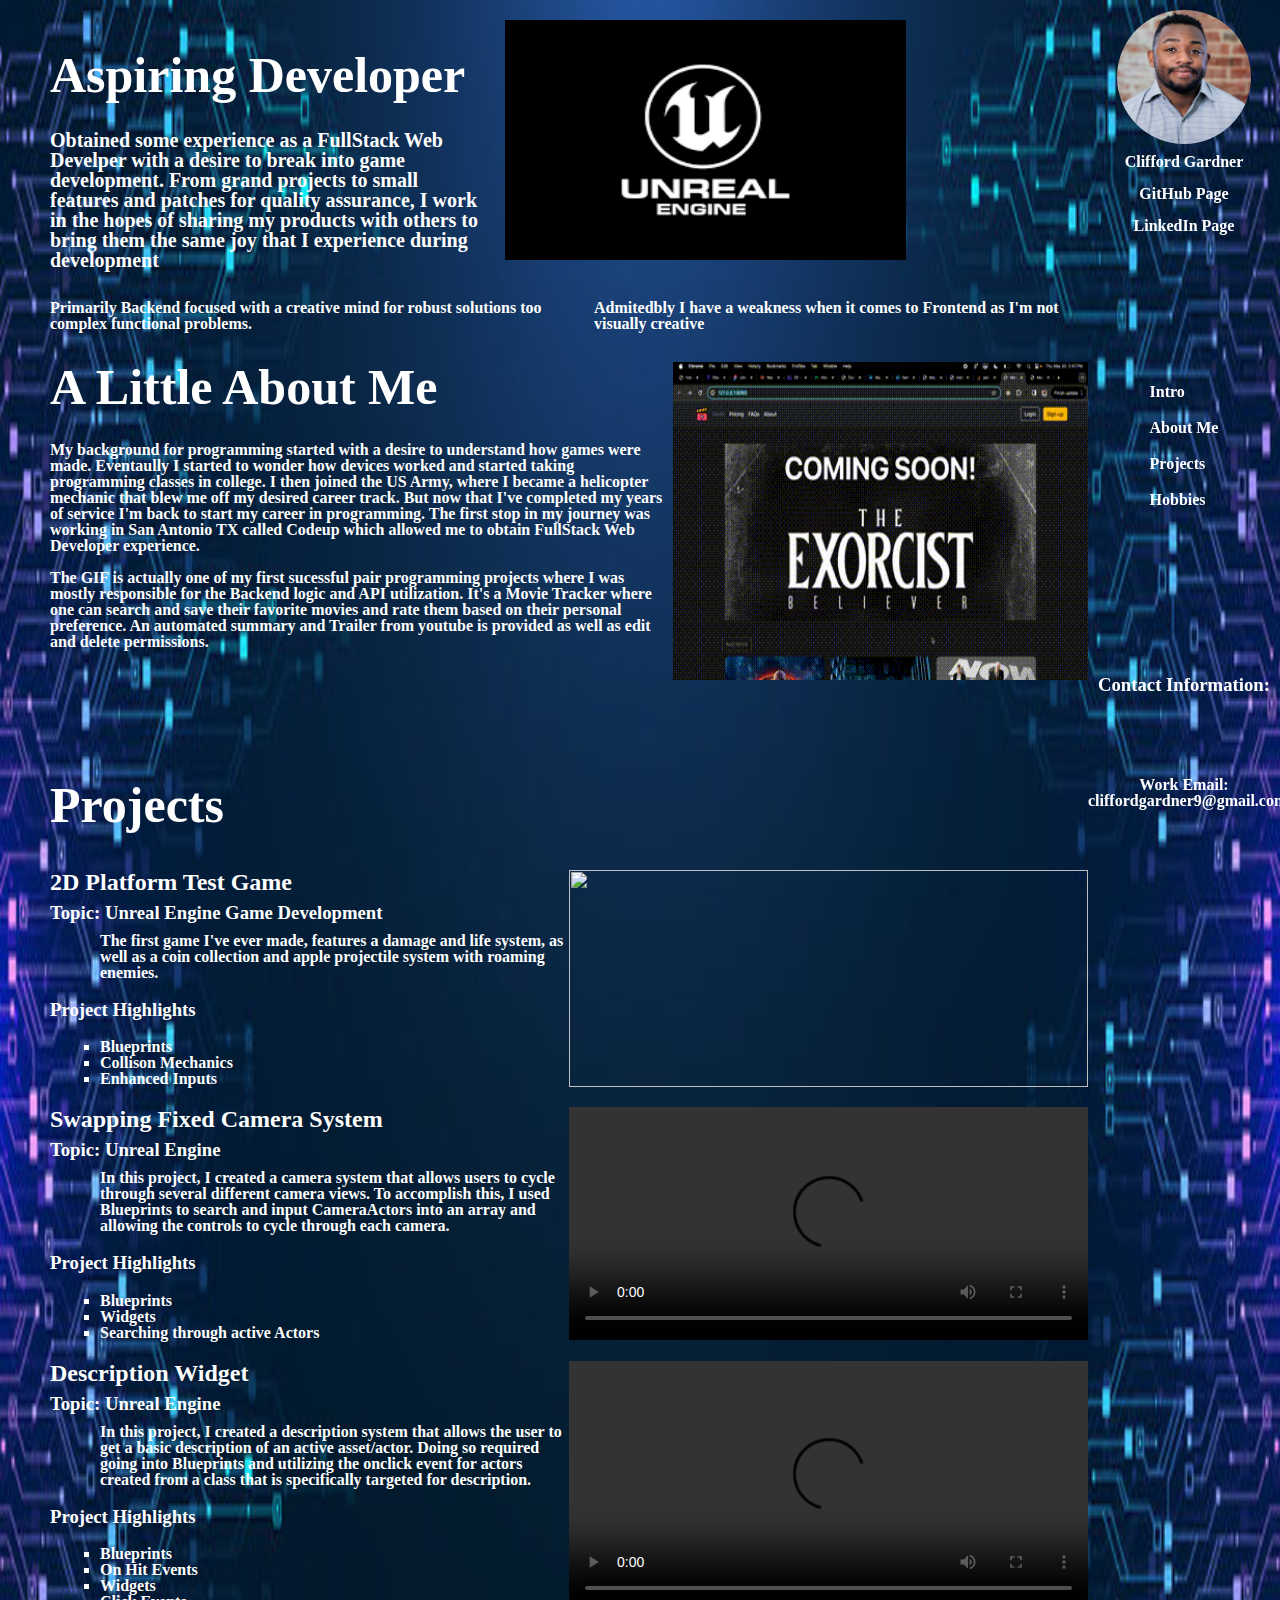
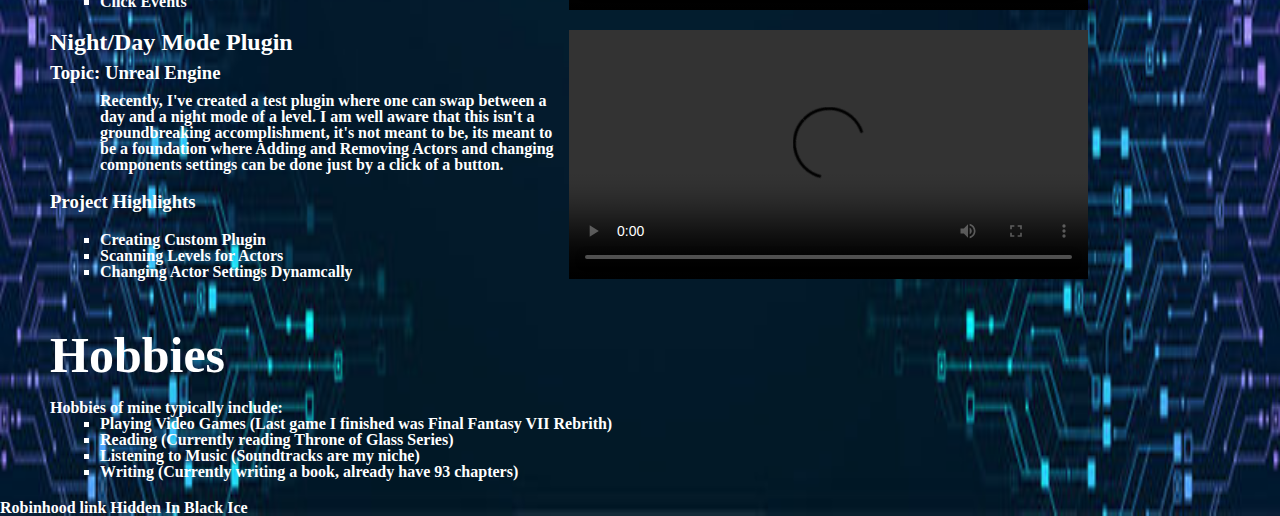
==== commit 8a6c0eb2: "color" ====
--- a/index.html
+++ b/index.html
@@ -24,7 +24,7 @@
                         <div class="column" id="" style="flex-direction:row">
                             <article>
                                 <a id="top"></a>
-                                <h1 style="color: ;">Aspiring Developer</h1>
+                                <h1 style="color:white ;">Aspiring Developer</h1>
                                 <p class="my-30">Obtained some experience as a FullStack Web Develper with a desire to break into game development. From grand projects to small features and patches for quality assurance, I work in the hopes of sharing my products with others to bring them the same joy that I experience during development</p>
                             </article>
                             <div>
